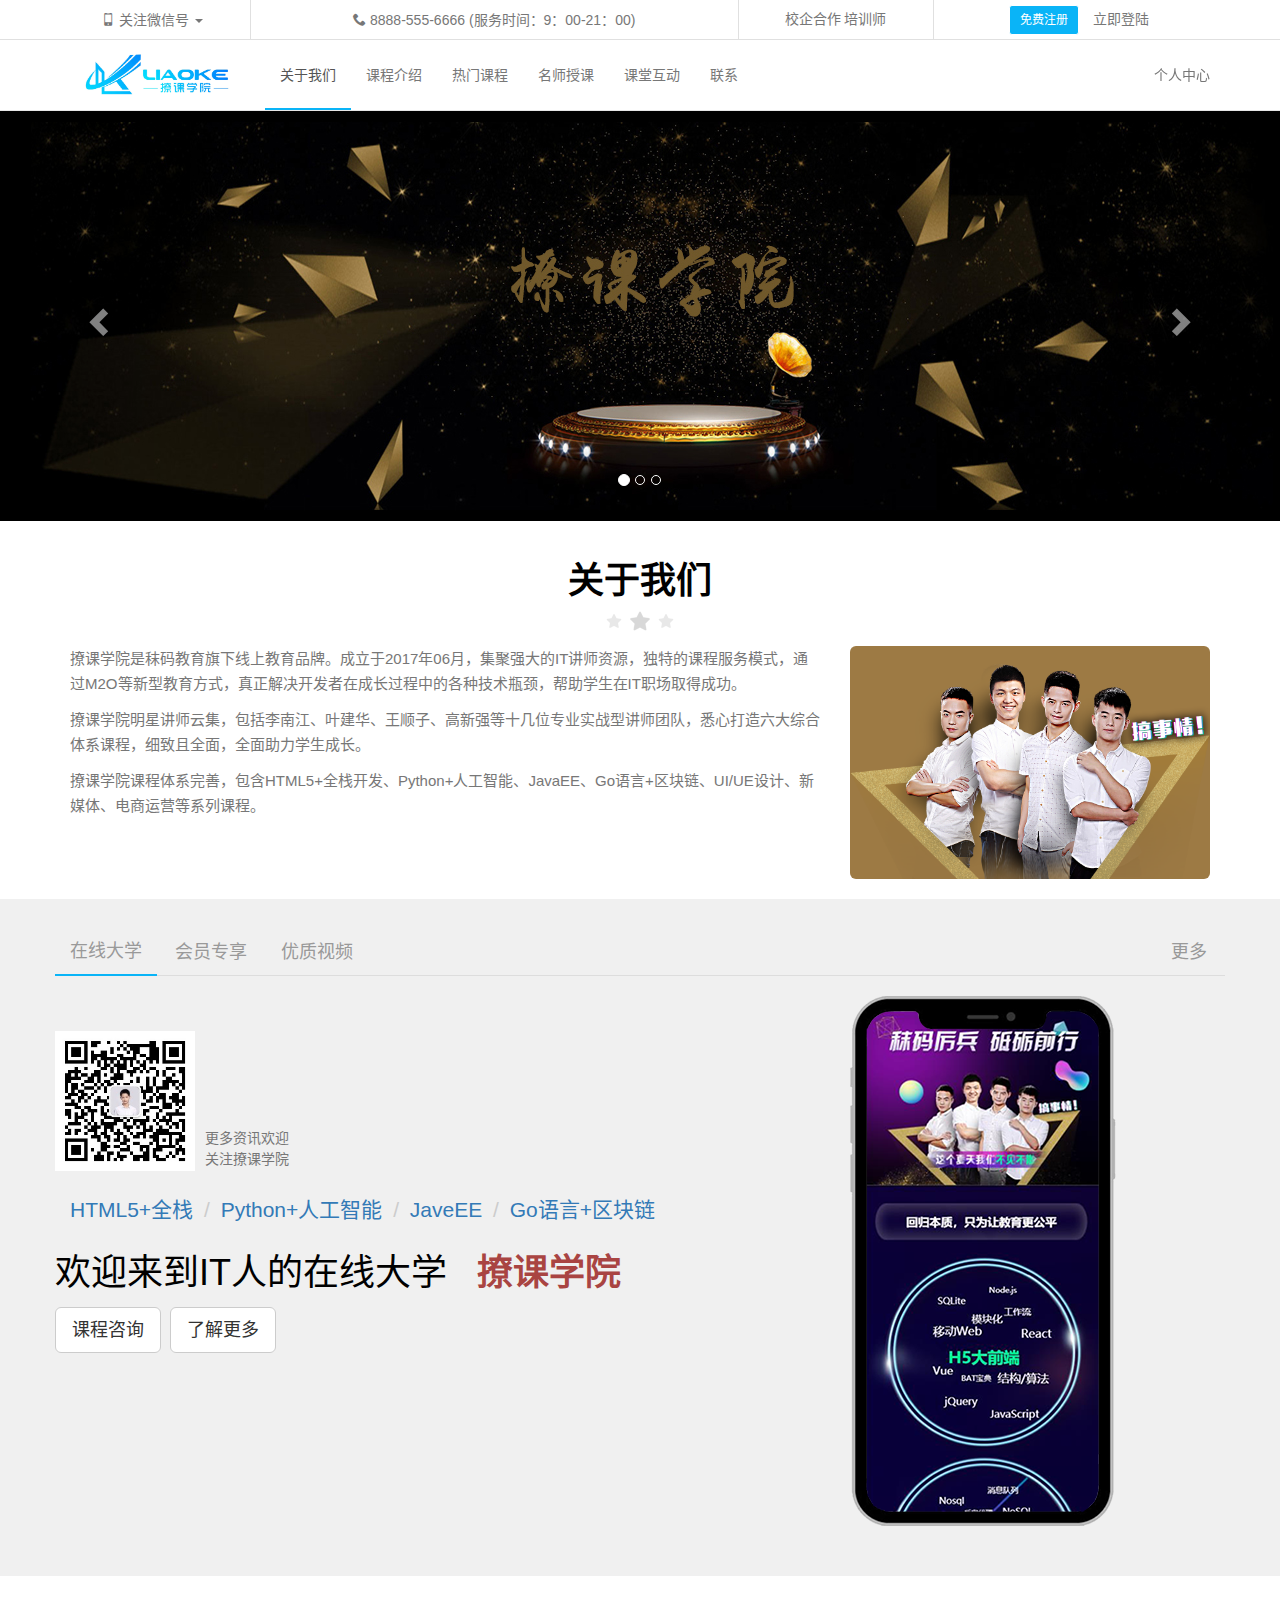
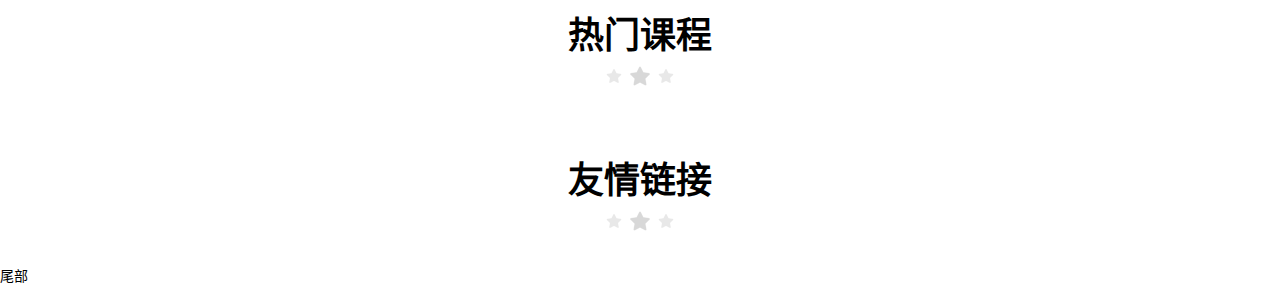
==== index.html @ 57a4e0d8 "通用样式设置" ====
<!DOCTYPE html>
<html lang="zh-CN">
  <head>
    <meta charset="utf-8">
    <meta http-equiv="X-UA-Compatible" content="IE=edge">
    <!-- 视口模式，适配移动端 -->
    <meta name="viewport" content="width=device-width, initial-scale=1.0">
    <!-- 上述3个meta标签*必须*放在最前面，任何其他内容都*必须*跟随其后！ -->
    <title>撩课学院-IT人的自我成长</title>
    <!-- Bootstrap -->
    <link href="./lib/bootstrap/css/bootstrap.css" rel="stylesheet">
    <!-- 自己的样式文件引入 -->
    <link rel="stylesheet" href="./css/index.css">
    <!-- 站点图标 -->
    <link rel="shortcut icon" href="./img/lk_favicon.ico" type="image/x-icon">

    <!-- HTML5 shim 和 Respond.js 是为了让 IE8 支持 HTML5 元素和媒体查询（media queries）功能 -->
    <!-- 警告：通过 file:// 协议（就是直接将 html 页面拖拽到浏览器中）访问页面时 Respond.js 不起作用 -->
    <!--[if lt IE 9]>
      <script src="https://cdn.jsdelivr.net/npm/html5shiv@3.7.3/dist/html5shiv.min.js"></script>
      <script src="https://cdn.jsdelivr.net/npm/respond.js@1.4.2/dest/respond.min.js"></script>
    <![endif]-->
  </head>
  <body>
    <!-- 头部 -->
    <header id="lk_header">
        <!-- 头部顶部 -->
        <div class="top-bar hidden-sm hidden-xs text-center text-muted">
            <div class="container">
                <div class="row">
                    <div class="top-bar-1 col-md-2">
                        <a href="#" class="text-muted">
                            <i class="icon-phone"></i>
                            <span>关注微信号</span>
                            <span class="caret"></span>
                            <img src="./img/ewm_xzh.jpg" alt="二维码">
                        </a>
                    </div>
                    <div class="top-bar-2 col-md-5">
                        <i class="icon-tel"></i>
                        <span>8888-555-6666 (服务时间：9：00-21：00)</span>
                    </div>
                    <div class="top-bar-3 col-md-2">
                        <a href="#" class="text-muted">
                            校企合作
                        </a>
                        <a href="#" class="text-muted">
                            培训师
                        </a>
                    </div>
                    <div class="top-bar-4 col-md-3">
                        <a href="#" class="btn btn-default btn-sm btn-register" role="button">
                            免费注册
                        </a>
                        <a href="#" class="text-muted" role="button">
                            立即登陆
                        </a>
                    </div>
                </div>
            </div>
        </div>
        <!-- 头部底部 导航条-->
        <nav class="navbar navbar-default navbar-static-top navbar-lk">
                <div class="container">
                  <!-- Brand and toggle get grouped for better mobile display -->
                  <div class="navbar-header">
                    <button type="button" class="navbar-toggle collapsed" data-toggle="collapse" data-target="#lk-nav" aria-expanded="false">
                      <span class="sr-only">Toggle navigation</span>
                      <span class="icon-bar"></span>
                      <span class="icon-bar"></span>
                      <span class="icon-bar"></span>
                    </button>
                    <a class="navbar-brand" href="#">
                        <img src="./img/lk_logo_sm.png" alt="撩课" style="width:180px;">
                    </a>
                  </div>
              
                  <!-- Collect the nav links, forms, and other content for toggling -->
                  <div class="collapse navbar-collapse" id="lk-nav">
                    <ul class="nav navbar-nav">
                      <li class="active"><a href="#">关于我们 <span class="sr-only">(current)</span></a></li>
                      <li><a href="#">课程介绍</a></li>
                      <li><a href="#">热门课程</a></li>
                      <li><a href="#">名师授课</a></li>
                      <li><a href="#">课堂互动</a></li>
                      <li><a href="#">联系</a></li>
                    </ul>
                    <ul class="nav navbar-nav navbar-right hidden-sm">
                      <li><a href="#">个人中心</a></li>
                    </ul>
                  </div><!-- /.navbar-collapse -->
                </div><!-- /.container-fluid -->
        </nav>
    </header>
    <!-- /头部 -->
    
    <!-- 轮播图 -->
    <section id="lk_carousel" class="carousel slide" data-ride="carousel">
        <!-- 指示器 -->
        <ol class="carousel-indicators">
            <li data-target="#lk_carousel" data-slide-to="0" class="active"></li>
            <li data-target="#lk_carousel" data-slide-to="1"></li>
            <li data-target="#lk_carousel" data-slide-to="2"></li>
        </ol>
        
        <!-- 滚动内容区域 -->
        <div class="carousel-inner" role="listbox">
            <div class="item active" data-sm-img="./img/slide_01_640x340.jpg" data-lg-img="./img/slide_01_2000x410.jpg">
            </div>
            <div class="item" data-sm-img="./img/slide_02_640x340.jpg" data-lg-img="./img/slide_02_2000x410.jpg">
            </div>
            <div class="item" data-sm-img="./img/slide_03_640x340.jpg" data-lg-img="./img/slide_03_2000x410.jpg">
            </div>
        </div>
        
        <!-- 控制切换按钮 -->
        <a class="left carousel-control" href="#lk_carousel" role="button" data-slide="prev">
            <span class="glyphicon glyphicon-chevron-left" aria-hidden="true"></span>
            <span class="sr-only">Previous</span>
        </a>
        <a class="right carousel-control" href="#lk_carousel" role="button" data-slide="next">
            <span class="glyphicon glyphicon-chevron-right" aria-hidden="true"></span>
            <span class="sr-only">Next</span>
        </a>
    </section>
    <!-- /轮播图 -->

    <!-- 关于我们 -->
    <section id="lk_about" class="hidden-ms hidden-xs">
        <!-- 标题 -->
       <div class="title text-center">
            <h1><strong>关于我们</strong></h1>
            <img class="img-responsive" src="./img/star.png" alt="星星图像">
       </div> 
       <!-- 主要内容 -->
       <div class="container">
           <div class="row">
               <div class="col-md-8 text-muted">
                   <p>撩课学院是秣码教育旗下线上教育品牌。成立于2017年06月，集聚强大的IT讲师资源，独特的课程服务模式，通过M2O等新型教育方式，真正解决开发者在成长过程中的各种技术瓶颈，帮助学生在IT职场取得成功。</p>
                   <p>撩课学院明星讲师云集，包括李南江、叶建华、王顺子、高新强等十几位专业实战型讲师团队，悉心打造六大综合体系课程，细致且全面，全面助力学生成长。</p>
                   <p>撩课学院课程体系完善，包含HTML5+全栈开发、Python+人工智能、JavaEE、Go语言+区块链、UI/UE设计、新媒体、电商运营等系列课程。</p>
               </div>
               <div class="col-md-4">
                   <img src="./img/team.png" alt="核心团队" class="img-rounded img-responsive">
               </div>
           </div>
       </div>
    </section>
    <!-- /关于我们 -->

    <!-- 产品特色 -->
    <section id="lk_product">
        <!-- 产品特色 -->
        <div class="container">
            <div class="row">
                <div>
                    <!-- Nav tabs -->
                    <ul class="nav nav-tabs" role="tablist">
                        <li role="presentation" class="active"><a href="#product1" aria-controls="product1" role="tab" data-toggle="tab">在线大学</a></li>
                        <li role="presentation"><a href="#product2" aria-controls="product2" role="tab" data-toggle="tab">会员专享</a></li>
                        <li role="presentation"><a href="#product3" aria-controls="product3" role="tab" data-toggle="tab">优质视频</a></li>
                        <li class="hidden-xs hiddden-sm pull-right"><a href="#" aria-controls="more-product" role="tab" data-toggle="tab">更多</a></li>
                    </ul>
                    <!-- Tab panes -->
                    <div class="tab-content">
                        <div role="tabpanel" class="tab-pane fade in active" id="product1">
                            <div class="container">
                                <div class="row">
                                    <div class="col-md-8 pd-top">
                                        <!-- 第一部分 -->
                                        <div id="product_one_1" class="media">
                                            <div class="media-left">
                                                <a href="#">
                                                    <img class="media-object" src="./img/ewm_xzh.jpg" alt="二维码">
                                                </a>
                                            </div>
                                            <div class="media-body">
                                                <h5 class="media-heading text-muted">更多资讯欢迎</h5>
                                                <h5 class="media-heading text-muted">关注撩课学院</h5>
                                            </div>
                                        </div>
                                        <!-- 第二部分 -->
                                        <ol id="product_one_2" class="breadcrumb lead">
                                            <li><a href="#">HTML5+全栈</a></li>
                                            <li><a href="#">Python+人工智能</a></li>
                                            <li><a href="#">JaveEE</a></li>
                                            <li><a href="#">Go语言+区块链</a></li>
                                            <!-- <li class="active">Data</li> -->
                                        </ol>
                                        <!-- 第三部分 -->
                                        <h1 id="product_one_3">
                                            欢迎来到IT人的在线大学&nbsp;&nbsp;
                                            <strong class="text-danger">撩课学院</strong>
                                        </h1>
                                        <!-- 第四部分 -->
                                        <div id="product_one_4">
                                            <div class="btn btn-default btn-lg">课程咨询</div>
                                            <div class="btn btn-default btn-lg">了解更多</div>
                                        </div>
                                    </div>
                                    <div class="col-md-4 hidden-sm hidden-xs">
                                        <img class="img-responsive img-top" src="./img/iphoneX.png" alt="iphonex">
                                    </div>
                                </div>
                            </div>
                        </div>
                        <div role="tabpanel" class="tab-pane fade" id="product2">
                            <!-- 会员专享 -->
                            <div class="contanier">
                                <div class="row">
                                    <div class="col-md-4 hidden-sm hidden-xs">
                                        <img src="./img/iphoneX2.png" alt="iphoneX2" class="img-responsive img-top">
                                    </div>
                                    <div id="pd_two_1" class="col-md-8 pd-top">
                                        <h1 class="text-warning">撩课学院会员</h1>
                                        <p class="lead">汇聚名师, 为你呈现前端、后端、移动端、大数据、人工智能等从零基础到项目实战连载课程内容。专属的会员社群和私人订制服务,
                                            1年365天持续更新课程全部免费学习!</p>
                                    </div>
                                </div>
                            </div>
                        </div>
                        <div role="tabpanel" class="tab-pane fade" id="product3">
                            <!-- 优质视频 -->
                            <div class="contanier">
                                <div class="row">
                                    <div id="pd_third_1" class="col-md-6 pd-top">
                                        <h1>
                                            <strong class="text-danger">案例驱动·体系贯穿·全面系统</strong>
                                        </h1>
                                        <h3>
                                            10-15分钟的视频
                                            <span class="text-warning">知识点拆分讲解</span>
                                        </h3>
                                        <h4 class="text-muted">玩转HTML5+全栈系列, 玩转Python+人工智能系列,
                                            玩转JavaEE系列, 玩转Go+区块链系列</h4>
                                        <div class="badge">已更新3000+视频 | 100000+人订阅</div>
                                    </div>
                                    <div class="col-md-6  hidden-sm hidden-xs">
                                        <img class="img-responsive img-top" src="./img/macBook.png" alt="macbook">
                                    </div>
                                </div>
                            </div>
                        </div>
                    </div>
                </div>
            </div>
        </div>
    </section>
    <!-- /产品特色 -->

    <!-- 热门课程 -->
    <section id="lk_hot">
        <!-- 热门课程 -->
        <!-- 标题 -->
        <div class="title text-center">
            <h1><strong>热门课程</strong></h1>
            <img class="img-responsive" src="./img/star.png" alt="星星图像">
        </div> 
    </section>
    <!-- /热门课程 -->
    
    <!-- 友情链接 -->
    <section id="lk_link">
        <!-- 标题 -->
        <div class="title text-center">
            <h1><strong>友情链接</strong></h1>
            <img class="img-responsive" src="./img/star.png" alt="星星图像">
        </div>
    </section>
    <!-- /友情链接 -->

    <!-- 尾部 -->
    <footer id="lk_footer">尾部</footer>
    <!-- /尾部 -->

    <!-- jQuery (Bootstrap 的所有 JavaScript 插件都依赖 jQuery，所以必须放在前边) -->
    <script src="./lib/jquery/jquery.js"></script>
    <!-- 加载 Bootstrap 的所有 JavaScript 插件。你也可以根据需要只加载单个插件。 -->
    <script src="./lib/bootstrap/js/bootstrap.js"></script>
    <!-- 自己的js引入 -->
    <script src="./js/index.js"></script>
  </body>
</html>
---- css/index.css ----
/******************** 设置通用样式 ***************************/
body{
    font-family: "Helvetica Neue",Helvetica,Arial,sans-serif;
    color: #000;
}

/* 按钮样式 */
/* bootstrap自动生成按钮样式地址：http://blog.koalite.com/bbg/ */
.btn-register { 
    color: #fff; 
    background-color: #0AB4F7; 
    border-color: #FFFFFF; 
  } 
   
  .btn-register:hover, 
  .btn-register:focus, 
  .btn-register:active, 
  .btn-register.active, 
  .open .dropdown-toggle.btn-register { 
    color: #fff; 
    background-color: #086DF2; 
    border-color: #FFFFFF; 
  } 
   
  .btn-register:active, 
  .btn-register.active, 
  .open .dropdown-toggle.btn-register { 
    background-image: none; 
  } 
   
  .btn-register.disabled, 
  .btn-register[disabled], 
  fieldset[disabled] .btn-register, 
  .btn-register.disabled:hover, 
  .btn-register[disabled]:hover, 
  fieldset[disabled] .btn-register:hover, 
  .btn-register.disabled:focus, 
  .btn-register[disabled]:focus, 
  fieldset[disabled] .btn-register:focus, 
  .btn-register.disabled:active, 
  .btn-register[disabled]:active, 
  fieldset[disabled] .btn-register:active, 
  .btn-register.disabled.active, 
  .btn-register[disabled].active, 
  fieldset[disabled] .btn-register.active { 
    background-color: #0AB4F7; 
    border-color: #FFFFFF; 
  } 
   
  .btn-register .badge { 
    color: #0AB4F7; 
    background-color: #fff; 
  }
  /* /按钮样式 */

  /* 字体图片  icomoon https://icomoon.io/*/
  /* 引入字体样式 */
  @font-face{
      font-family: lk;
      src:url("../fonts/lk.eot") format("embedded-opentype");
      src:url('../fonts/lk.svg') format('svg');
      src: url('../fonts/lk.ttf') format('truetype');
      src: url('../fonts/lk.woff') format('woff');
  }
  /* 为前缀为icon的田间字体图片 */
  [class^='icon-'],
  [class*=' icon-']{
      font-family: lk;
      font-style: normal;
  }
  /* /字体图片 */

/* 热门课程和关于我们部分的样式 */
#lk_about,#lk_hot,#lk_link{
    padding:20px 0;
}
#lk_about .title,
#lk_hot .title,
#lk_link .title{
    display: flex;
    flex-direction: column;
    justify-content: center;
    align-items: center;
    padding-bottom: 15px;
}

/******************** 设置通用样式 ***************************/

/********************* 头部的样式 *****************************/
#lk_header .top-bar{
    height: 40px;
    line-height: 39px;
    border-bottom:1px solid #e0e0e0;
}
#lk_header .top-bar .container .row>div+div{
    border-left: 1px solid #e0e0e0;
}
#lk_header .top-bar .container .row .top-bar-1 a{
    position: relative;
}
#lk_header .top-bar .container .row .top-bar-1 a img{
    display:none;
    width: 120px;
    position: absolute;
    left:50%; 
    margin-left: -60px;
    margin-top:-10px;
    z-index: 9999;
}
#lk_header .top-bar .container .row .top-bar-1 a:hover img{
    display:block;
}
#lk_header .top-bar .container .row .top-bar-4 a:nth-child(2){
    margin-left: 10px;
}

#lk_header .icon-phone::before{
    content:'\e958';
    font-size: 13px;
}
#lk_header .icon-tel::before{
    content:'\e942';
    font-size: 13px;
}
/* 头部种的navbar */
#lk_header .navbar-lk{
    background-color: #fff;
    margin-bottom: 0;
}
#lk_header .navbar-lk .navbar-brand{
    height: 70px;
    padding:10px 15px;
}
#lk_header .navbar-lk .navbar-nav a{
    height: 70px;
    line-height: 40px;
}
#lk_header .navbar-lk .navbar-nav li.active a,
#lk_header .navbar-lk .navbar-nav li a:hover{
    background-color:transparent;
    border-bottom: 2px solid #0AB4F7;
}
#lk_header .navbar-lk .navbar-toggle{
    margin-top: 18px;
}
/********************* /头部的样式 ****************************/

/********************* 轮播图的样式 ****************************/
#lk_carousel .item{
    background:no-repeat center center;
    background-size: cover;
}

@media screen and (min-width:800px){
    #lk_carousel .item{
        height: 410px;
    }
}

/********************* /轮播图的样式 ****************************/

/********************* 关于我们的样式 ****************************/
#lk_about .row p{
    line-height: 1.7;
    font-size: 15px;
}
/********************* 关于我们的样式 ****************************/

/********************* 产品特色的样式 ****************************/
#lk_product{
    background-color: #f0f0f0;
    padding: 30px 0;
}
#lk_product .nav{
    font-size: 18px;
}
#lk_product .nav a{
    color: #999;
}
#lk_product .nav li.active a{
    border:none;
    border-bottom: 2px solid #0AB4F7;
    background-color:transparent;
}
#lk_product #product_one_1 {
    margin:15px 0;
}
#lk_product #product_one_1 img{
    width:140px;
}
#lk_product #product_one_1 .media-body{
    padding-top: 100px;
}
#lk_product #product_one_2{
    background-color: transparent;
}
#lk_product #product_one_4{
    margin: 15px 0;
}
#lk_product #product_one_4 div{
    margin-right: 5px; 
}
#lk_product .tab-content .pd-top{
    padding:40px 0;
}
#lk_product .tab-content .img-top{
    padding:20px 0;
}
#lk_product #pd_two_1{
    padding:100px 0;
}
#lk_product #pd_two_1 h1{
    padding:15px 0;
}
#lk_product #pd_third_1 h3,
#lk_product #pd_third_1 h4{
    margin: 20px 0;
}
#lk_product #pd_third_1 .badge{
    padding:15px 10px;
    cursor: pointer;
}
/********************* /产品特色的样式 ****************************/
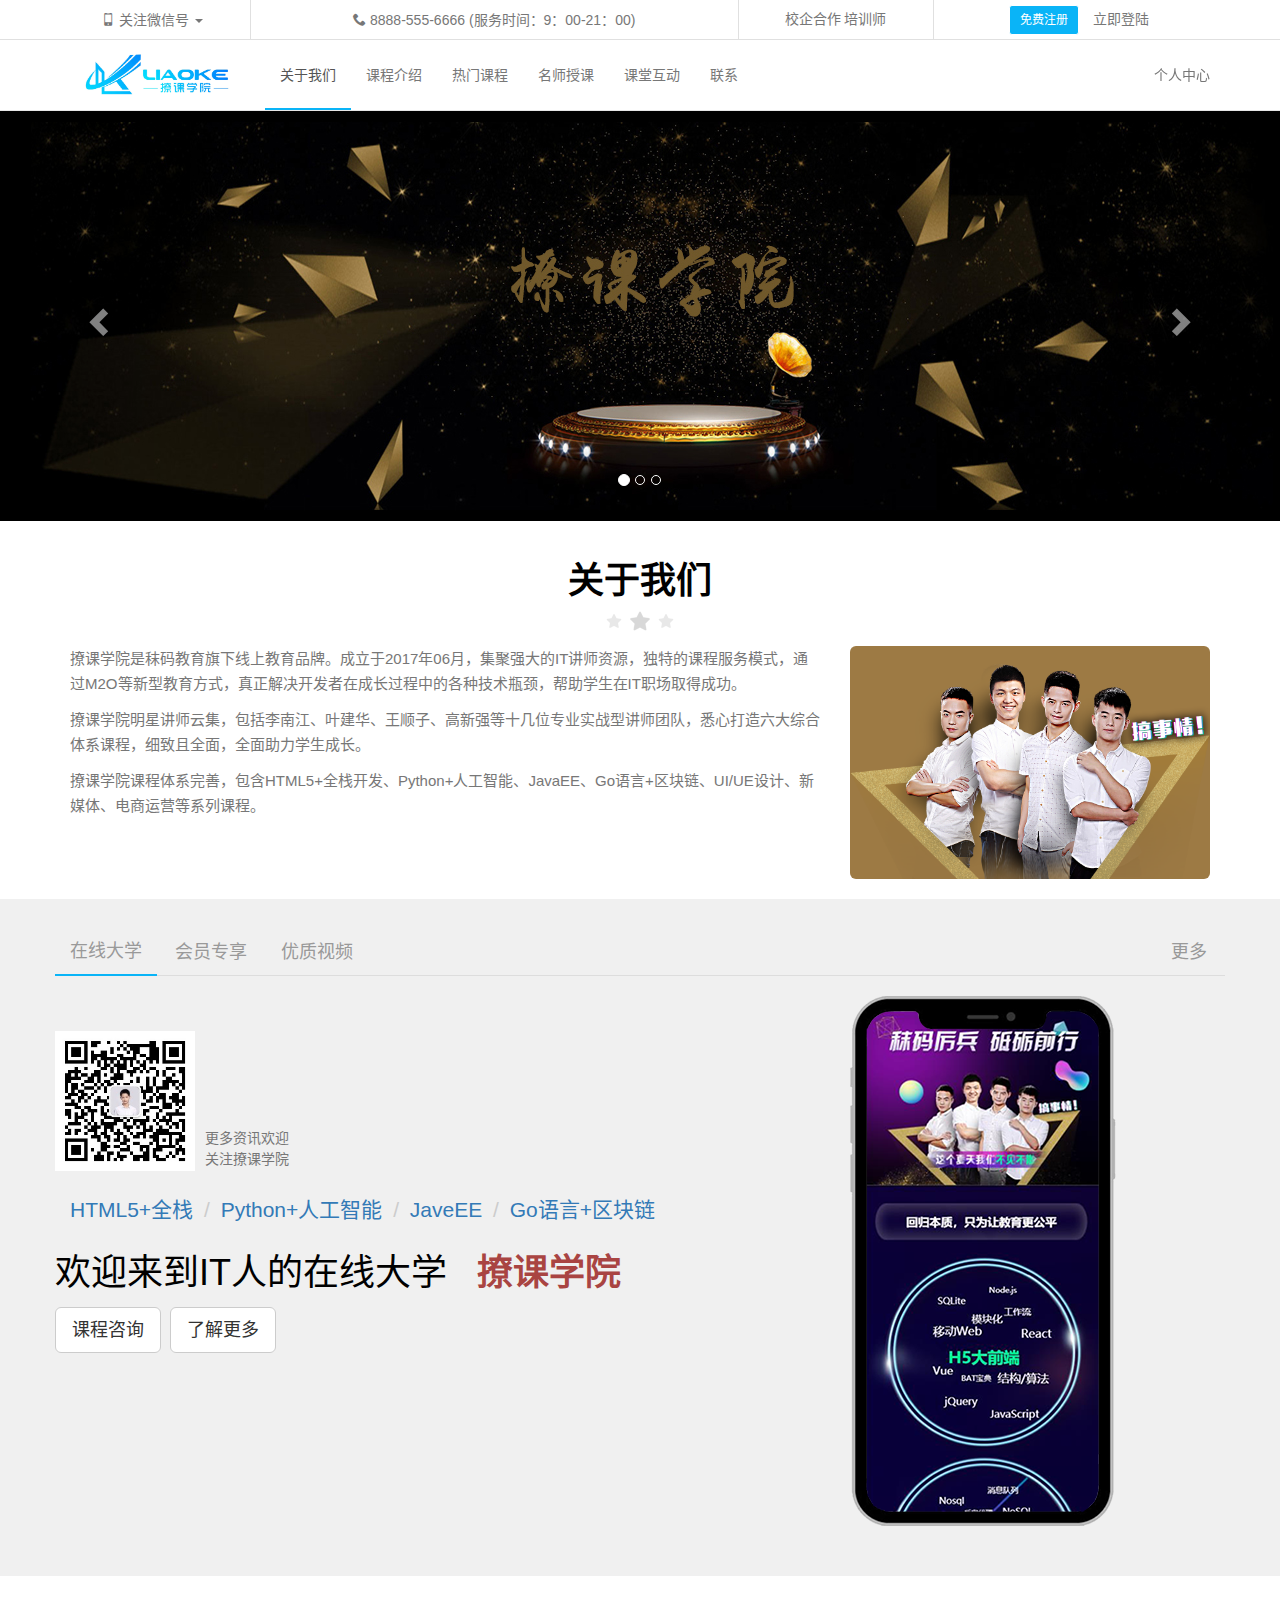
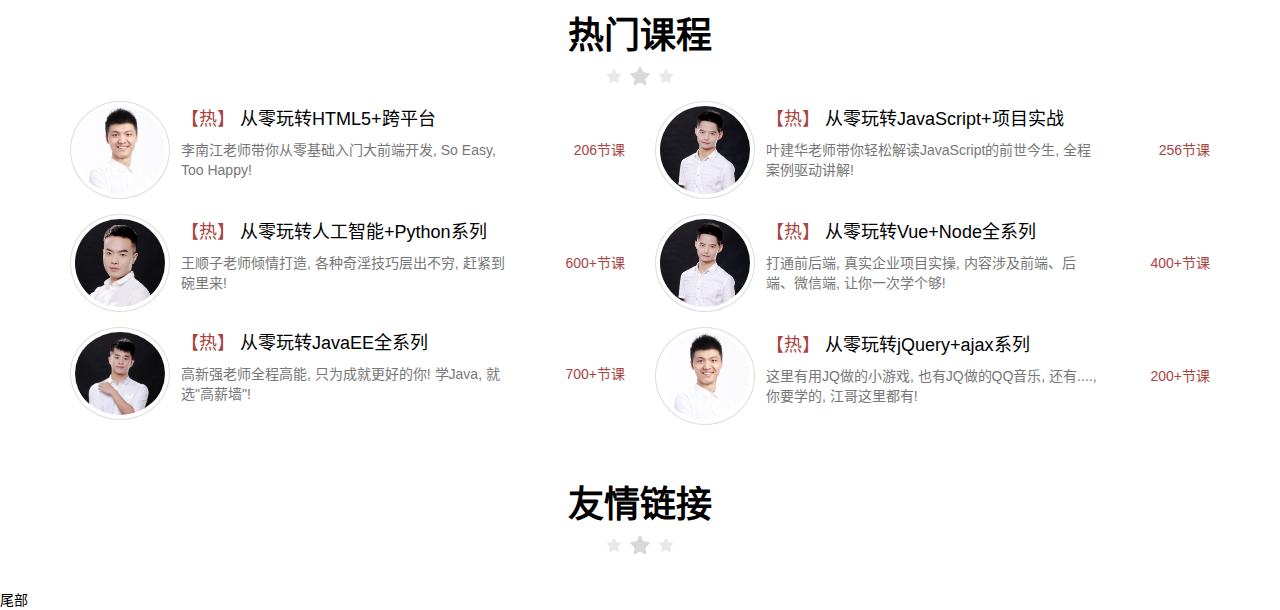
==== commit c86d7f0d: "热门课程样式" ====
--- a/index.html
+++ b/index.html
@@ -256,6 +256,105 @@
             <h1><strong>热门课程</strong></h1>
             <img class="img-responsive" src="./img/star.png" alt="星星图像">
         </div> 
+        <!-- 内容 -->
+        <div class="container lesson">
+            <div class="row">
+                <div class="col-md-6">
+                    <div class="media">
+                        <div class="media-left">
+                            <img src="./img/lnj.png" alt="lnj" class="media-object img-thumbnail img-responsive img-circle">
+                        </div>
+                        <div class="media-body">
+                            <h4 class="media-heading">
+                                <span class="text-danger">【热】</span>
+                                从零玩转HTML5+跨平台
+                            </h4>
+                            <p class="text-muted">李南江老师带你从零基础入门大前端开发, So Easy, Too Happy!</p>
+                        </div>
+                        <div class="media-right text-danger">
+                            206节课
+                        </div>
+                    </div>
+                    <div class="media">
+                        <div class="media-left">
+                            <img src="./img/wzs.png" alt="lnj" class="media-object img-thumbnail img-responsive img-circle">
+                        </div>
+                        <div class="media-body">
+                            <h4 class="media-heading">
+                                <span class="text-danger">【热】</span>
+                                从零玩转人工智能+Python系列
+                            </h4>
+                            <p class="text-muted">王顺子老师倾情打造, 各种奇淫技巧层出不穷, 赶紧到碗里来!</p>
+                        </div>
+                        <div class="media-right text-danger">
+                            600+节课
+                        </div>
+                    </div>
+                    <div class="media">
+                        <div class="media-left">
+                            <img src="./img/gxq.jpg" alt="lnj" class="media-object img-thumbnail img-responsive img-circle">
+                        </div>
+                        <div class="media-body">
+                            <h4 class="media-heading">
+                                <span class="text-danger">【热】</span>
+                                从零玩转JavaEE全系列
+                            </h4>
+                            <p class="text-muted">高新强老师全程高能, 只为成就更好的你! 学Java, 就选"高薪墙"!</p>
+                        </div>
+                        <div class="media-right text-danger">
+                            700+节课
+                        </div>
+                    </div>
+                </div>
+                <div class="col-md-6">
+                    <div class="media">
+                        <div class="media-left">
+                            <img src="./img/yjh.png" alt="lnj" class="media-object img-thumbnail img-responsive img-circle">
+                        </div>
+                        <div class="media-body">
+                            <h4 class="media-heading">
+                                <span class="text-danger">【热】</span>
+                                从零玩转JavaScript+项目实战
+                            </h4>
+                            <p class="text-muted">叶建华老师带你轻松解读JavaScript的前世今生, 全程案例驱动讲解!</p>
+                        </div>
+                        <div class="media-right text-danger">
+                            256节课
+                        </div>
+                    </div>
+                    <div class="media">
+                        <div class="media-left">
+                            <img src="./img/yjh.png" alt="lnj" class="media-object img-thumbnail img-responsive img-circle">
+                        </div>
+                        <div class="media-body">
+                            <h4 class="media-heading">
+                                <span class="text-danger">【热】</span>
+                                从零玩转Vue+Node全系列
+                            </h4>
+                            <p class="text-muted">打通前后端, 真实企业项目实操, 内容涉及前端、后端、微信端, 让你一次学个够!</p>
+                        </div>
+                        <div class="media-right text-danger">
+                            400+节课
+                        </div>
+                    </div>
+                    <div class="media">
+                        <div class="media-left">
+                            <img src="./img/lnj.png" alt="lnj" class="media-object img-thumbnail img-responsive img-circle">
+                        </div>
+                        <div class="media-body">
+                            <h4 class="media-heading">
+                                <span class="text-danger">【热】</span>
+                                从零玩转jQuery+ajax系列
+                            </h4>
+                            <p class="text-muted">这里有用JQ做的小游戏, 也有JQ做的QQ音乐, 还有...., 你要学的, 江哥这里都有!</p>
+                        </div>
+                        <div class="media-right text-danger">
+                            200+节课
+                        </div>
+                    </div>
+                </div>
+            </div>
+        </div>
     </section>
     <!-- /热门课程 -->
     
--- a/css/index.css
+++ b/css/index.css
@@ -222,4 +222,26 @@
 }
 /********************* /产品特色的样式 ****************************/
 
-
+/********************* 热门课程的样式 ****************************/
+#lk_hot .lesson img{  
+    width: 100px;
+}
+#lk_hot .lesson p{  
+    margin-top: 10px;
+}
+#lk_hot .lesson .media .media-left{
+    width: 20%;
+}
+#lk_hot .lesson .media .media-body{
+    width:60%;
+    vertical-align: middle;
+}
+#lk_hot .lesson .media .media-right{
+    width:20%;
+    vertical-align: middle;
+    text-align: right;
+}
+
+/********************* /热门课程的样式 ****************************/
+
+
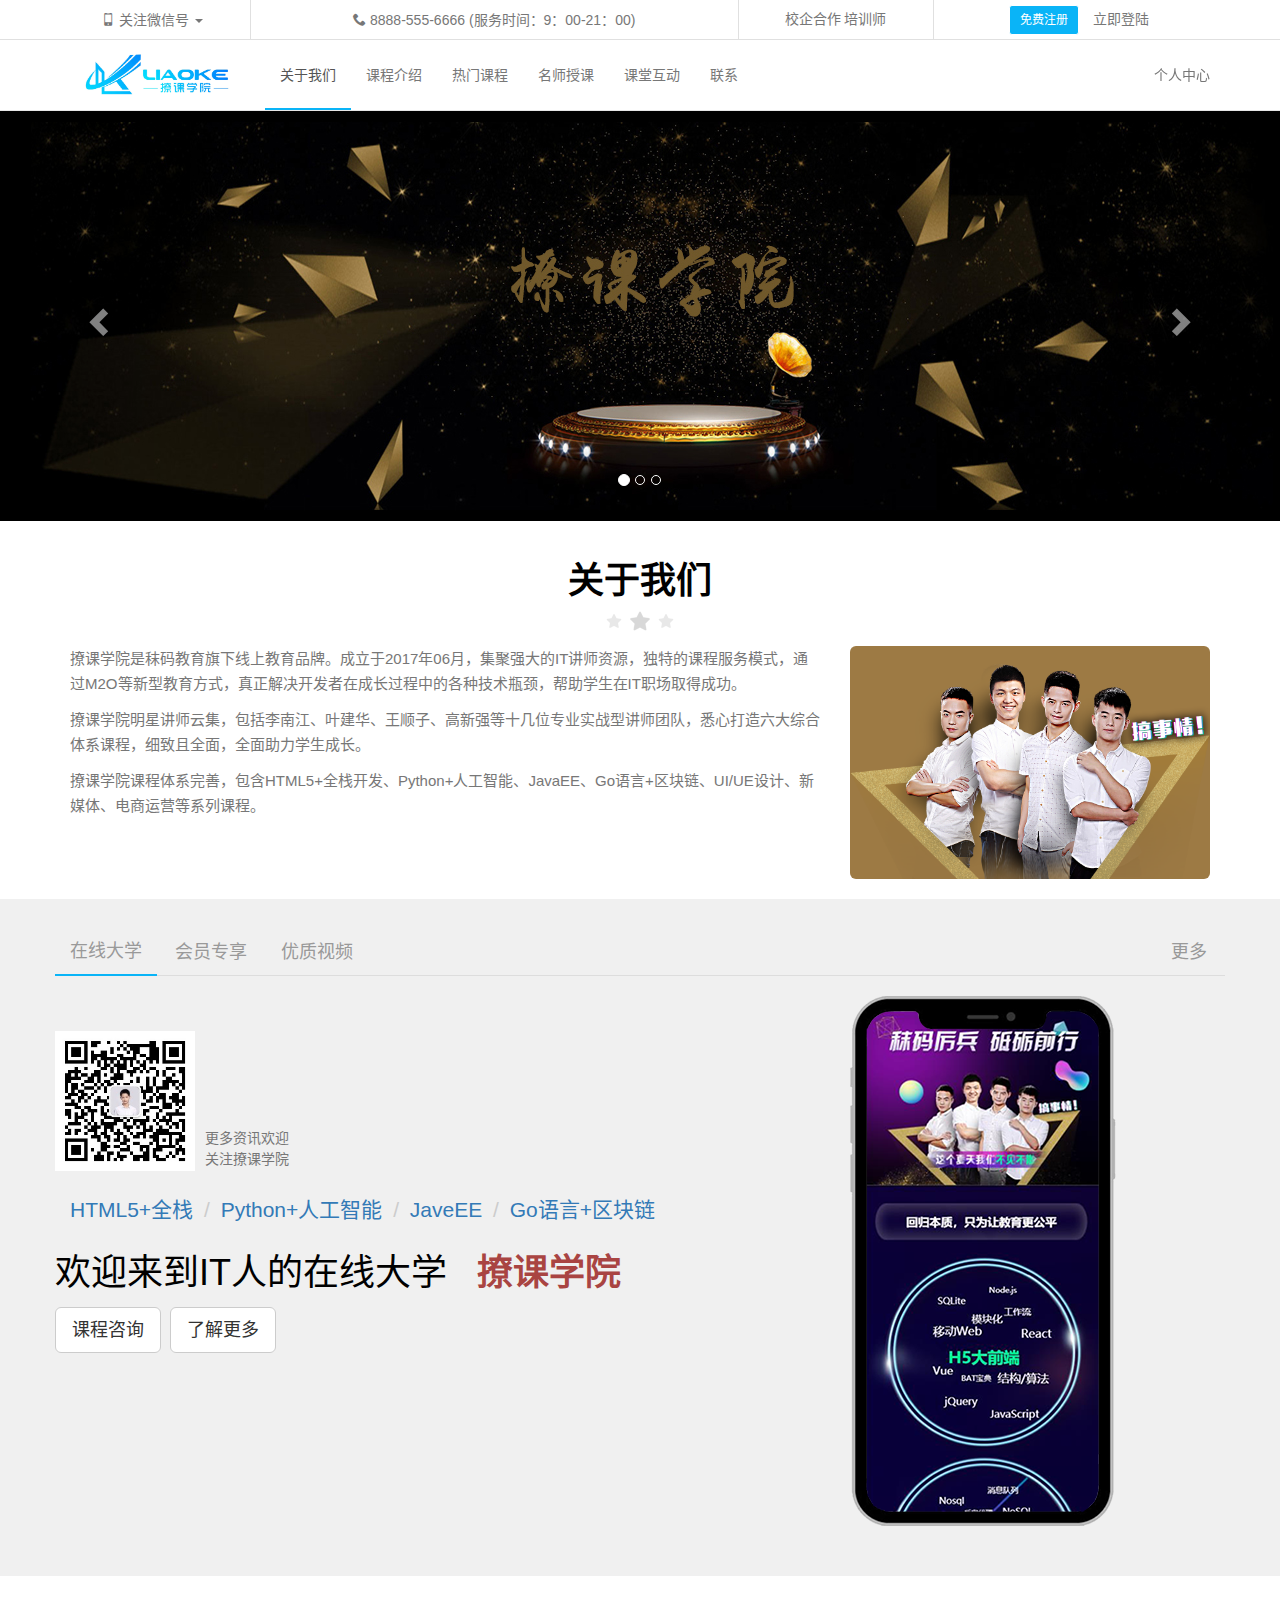
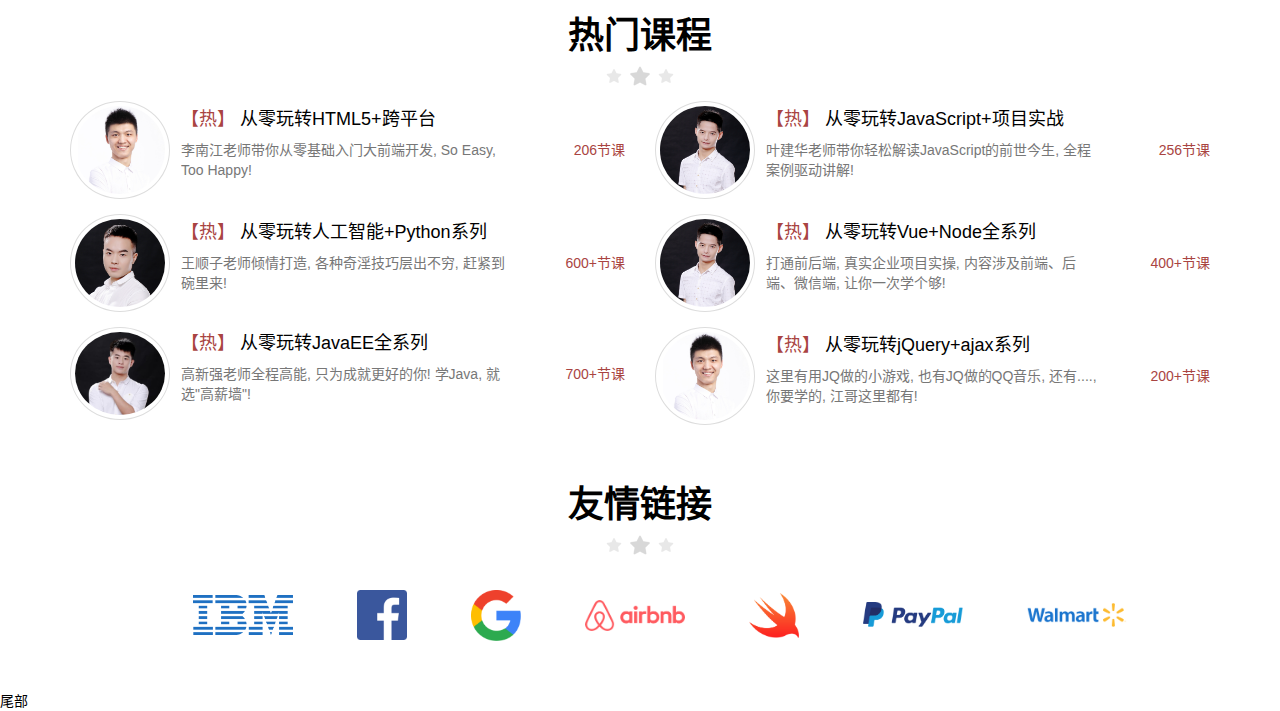
==== commit 65d4702a: "友情链接部分样式" ====
--- a/index.html
+++ b/index.html
@@ -365,6 +365,16 @@
             <h1><strong>友情链接</strong></h1>
             <img class="img-responsive" src="./img/star.png" alt="星星图像">
         </div>
+        <!-- 内容 -->
+        <ul class="logos">
+            <li><a href="#"><img src="./img/ibm-logo.png" width="100" alt=""></a></li>
+            <li><a href="#"><img src="./img/facebook-logo.png" width="50" alt=""></a></li>
+            <li><a href="#"><img src="./img/google-logo.png" width="50" alt=""></a></li>
+            <li><a href="#"><img src="./img/airbnb-logo.png" width="100" alt=""></a></li>
+            <li><a href="#"><img src="./img/swift-logo.png" width="50" alt=""></a></li>
+            <li><a href="#"><img src="./img/paypal-logo.png" width="100" alt=""></a></li>
+            <li><a href="#"><img src="./img/walmart-logo.png" width="100" alt=""></a></li>
+        </ul>
     </section>
     <!-- /友情链接 -->
 
--- a/css/index.css
+++ b/css/index.css
@@ -244,4 +244,15 @@
 
 /********************* /热门课程的样式 ****************************/
 
-
+/********************* 友情链接的样式 ****************************/
+#lk_link .logos{
+    list-style: none;
+    text-align: center;
+}
+#lk_link .logos li{
+    display: inline-block;
+    padding: 20px 30px;
+}
+/********************* /友情链接的样式 ****************************/
+
+
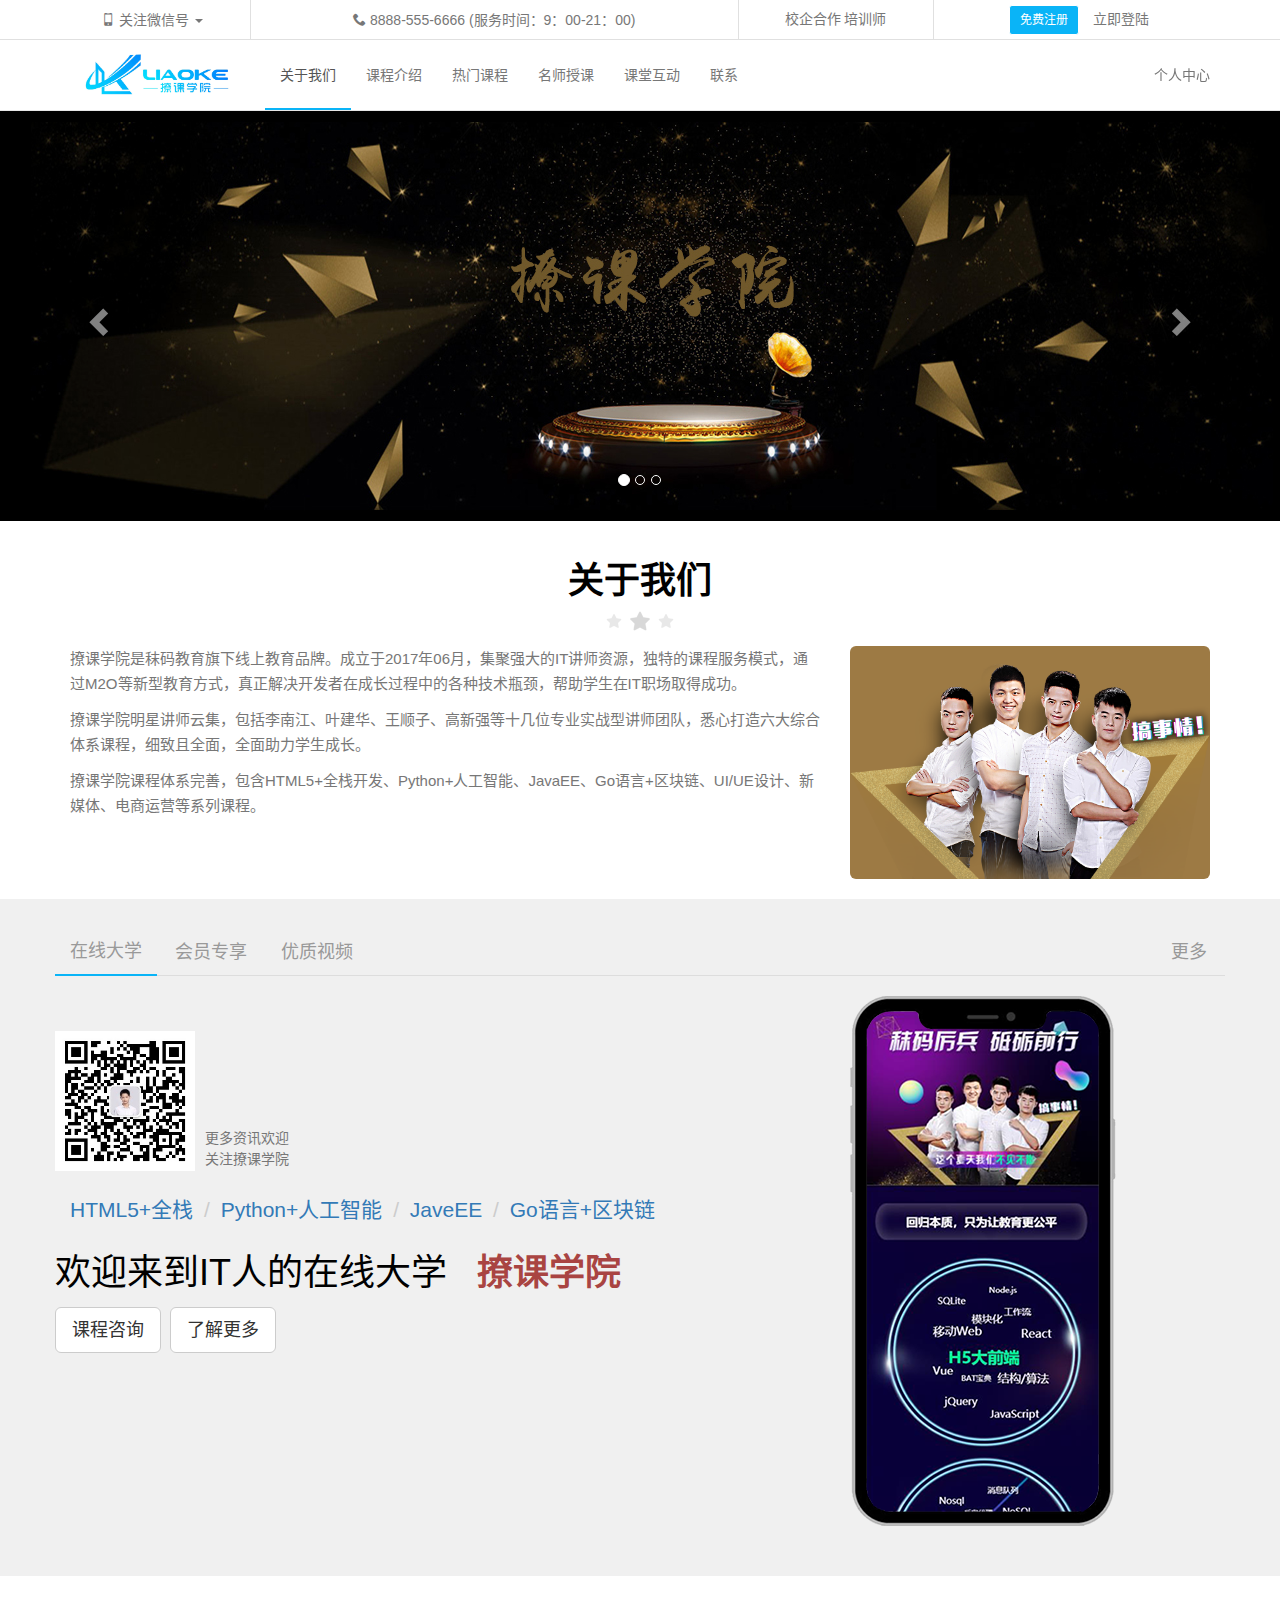
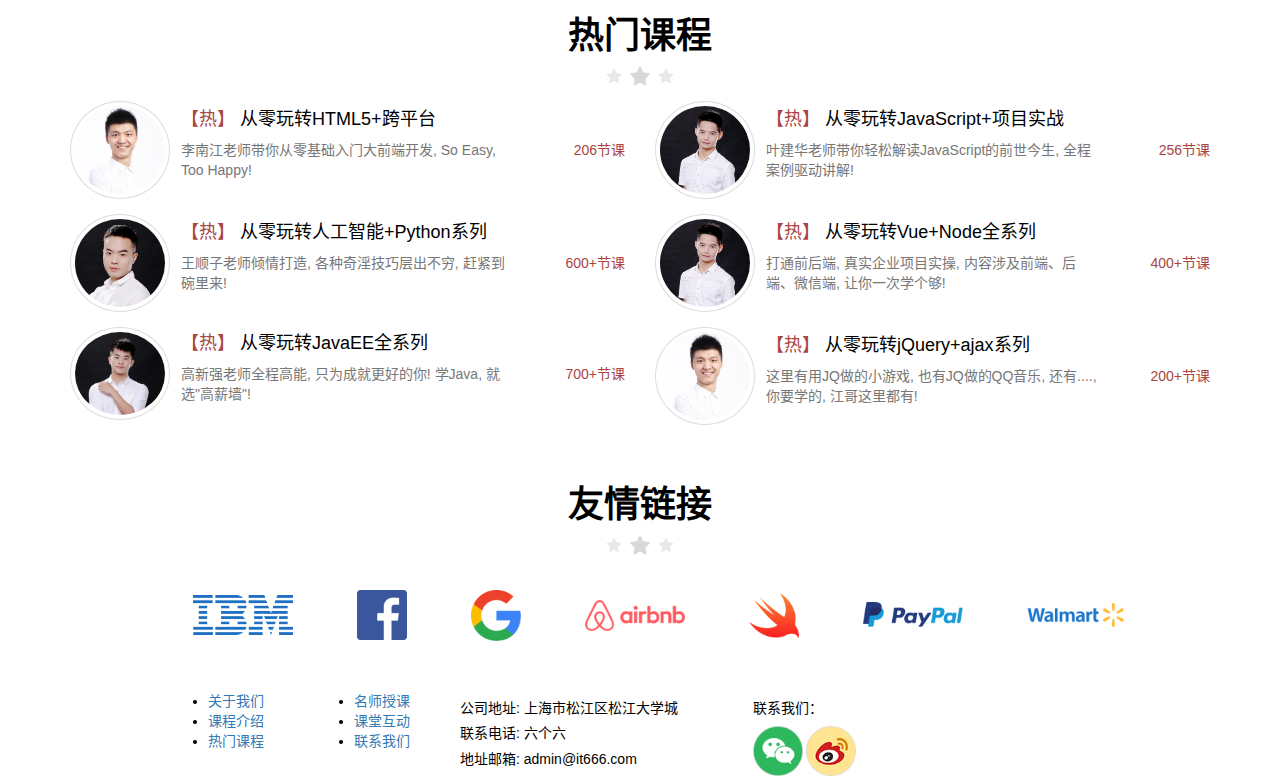
==== commit 23557b04: "footer结构" ====
--- a/index.html
+++ b/index.html
@@ -379,7 +379,43 @@
     <!-- /友情链接 -->
 
     <!-- 尾部 -->
-    <footer id="lk_footer">尾部</footer>
+    <footer id="lk_footer">
+        <!-- 尾部 -->
+        <div class="container">
+            <div class="row">
+                <div class="col-md-3 col-md-offset-1">
+                    <div class="row">
+                        <div class="col-md-6">
+                            <ul>
+                                <li><a href="#">关于我们</a></li>
+                                <li><a href="#">课程介绍</a></li>
+                                <li><a href="#">热门课程</a></li>
+                            </ul>
+                        </div>
+                        <div class="col-md-6">
+                            <ul>
+                                <li><a href="#">名师授课</a></li>
+                                <li><a href="#">课堂互动</a></li>
+                                <li><a href="#">联系我们</a></li>
+                            </ul>
+                        </div>
+                    </div>
+                </div>
+                <div class="col-md-3">
+                    <h5>公司地址: 上海市松江区松江大学城</h5>
+                    <h5>联系电话: 六个六</h5>
+                    <h5>地址邮箱: admin@it666.com</h5>
+                </div>
+                <div class="col-md-3">
+                    <h5>联系我们：</h5>
+                    <a href="#">
+                        <img src="./img/weixin-h.png" alt="weixin-h" width="50">
+                        <img src="./img/xinlang-h.png" alt="xinlang-h" width="50">
+                    </a>
+                </div>
+            </div>
+        </div>
+    </footer>
     <!-- /尾部 -->
 
     <!-- jQuery (Bootstrap 的所有 JavaScript 插件都依赖 jQuery，所以必须放在前边) -->
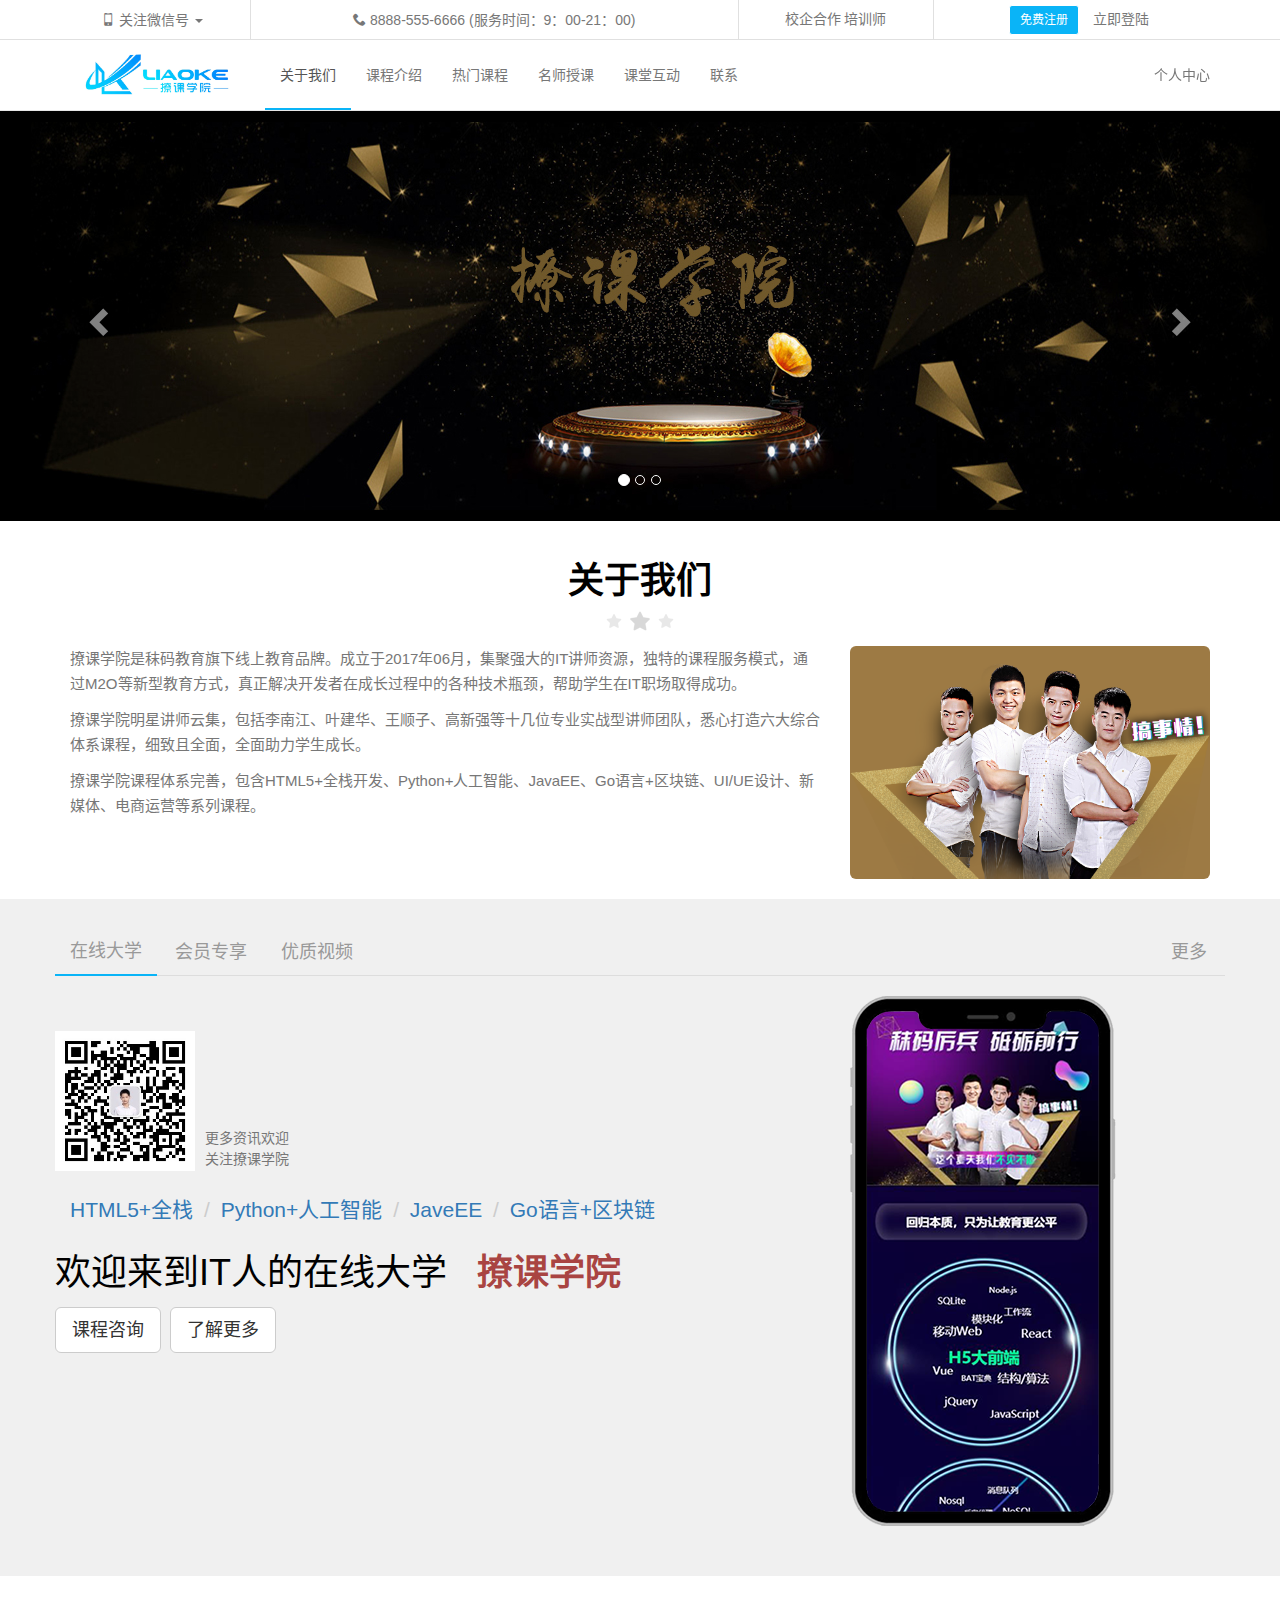
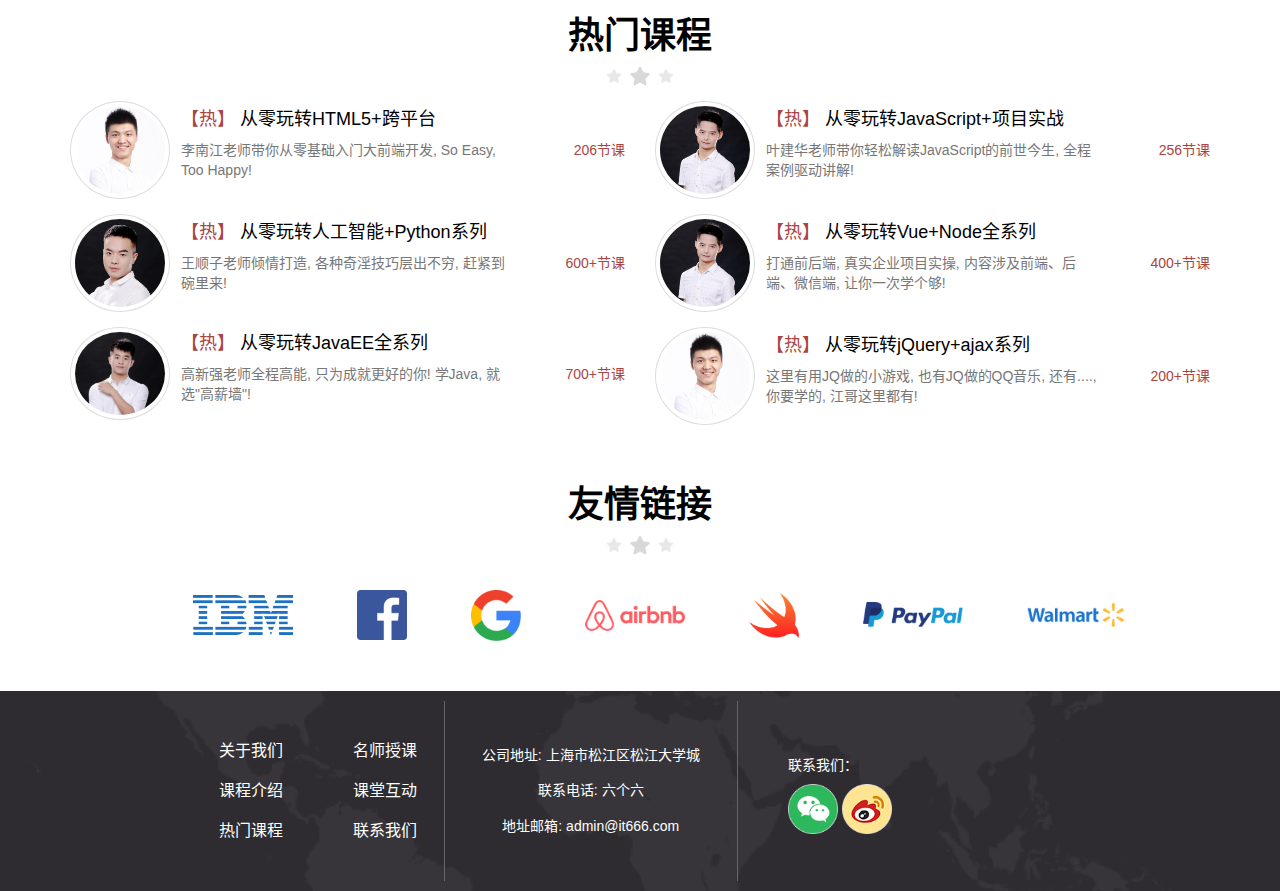
==== commit 490f64e8: "footer部分样式" ====
--- a/index.html
+++ b/index.html
@@ -383,7 +383,7 @@
         <!-- 尾部 -->
         <div class="container">
             <div class="row">
-                <div class="col-md-3 col-md-offset-1">
+                <div class="col-md-3 col-md-offset-1 ft-one">
                     <div class="row">
                         <div class="col-md-6">
                             <ul>
@@ -401,16 +401,16 @@
                         </div>
                     </div>
                 </div>
-                <div class="col-md-3">
+                <div class="col-md-3 ft-two">
                     <h5>公司地址: 上海市松江区松江大学城</h5>
                     <h5>联系电话: 六个六</h5>
                     <h5>地址邮箱: admin@it666.com</h5>
                 </div>
-                <div class="col-md-3">
+                <div class="col-md-3 ft-three">
                     <h5>联系我们：</h5>
                     <a href="#">
-                        <img src="./img/weixin-h.png" alt="weixin-h" width="50">
-                        <img src="./img/xinlang-h.png" alt="xinlang-h" width="50">
+                        <img src="./img/weixin-h.png" alt="weixin-h" width="50" data-toggle="tooltip" data-placement="bottom" title="关注微信">
+                        <img src="./img/xinlang-h.png" alt="xinlang-h" width="50" data-toggle="tooltip" data-placement="bottom" title="关注微博">
                     </a>
                 </div>
             </div>
--- a/css/index.css
+++ b/css/index.css
@@ -255,4 +255,49 @@
 }
 /********************* /友情链接的样式 ****************************/
 
-
+/********************* 尾部的样式 ****************************/
+#lk_footer{
+    font-size: 16px;
+    background: url("../img/ft_bg.png") no-repeat center;
+    width: 100%;
+    height: 200px;
+    color: #fff;
+    background-size: cover; 
+}
+#lk_footer .container .row{
+    padding-top: 10px;
+}
+#lk_footer ul{
+    list-style:none;
+}
+#lk_footer .ft-one,#lk_footer .ft-two{
+    padding:10px;
+    border-right: 1px solid #666;
+    height:180px;
+    display: flex;
+    flex-direction: column;
+    justify-content: center;
+    align-items: center;
+}
+#lk_footer .ft-one li{
+    line-height: 40px;
+}
+#lk_footer .ft-three{
+    padding:10px 50px;
+    height: 180px;
+    display: flex;
+    flex-direction: column;
+    justify-content: center;
+    align-items: flex-start;
+}
+#lk_footer .ft-three a{
+    text-decoration: none;
+    margin-right: 15px;
+}
+#lk_footer .ft-one li a{
+    color:#fff;
+}
+
+/********************* /尾部的样式 ****************************/
+
+
